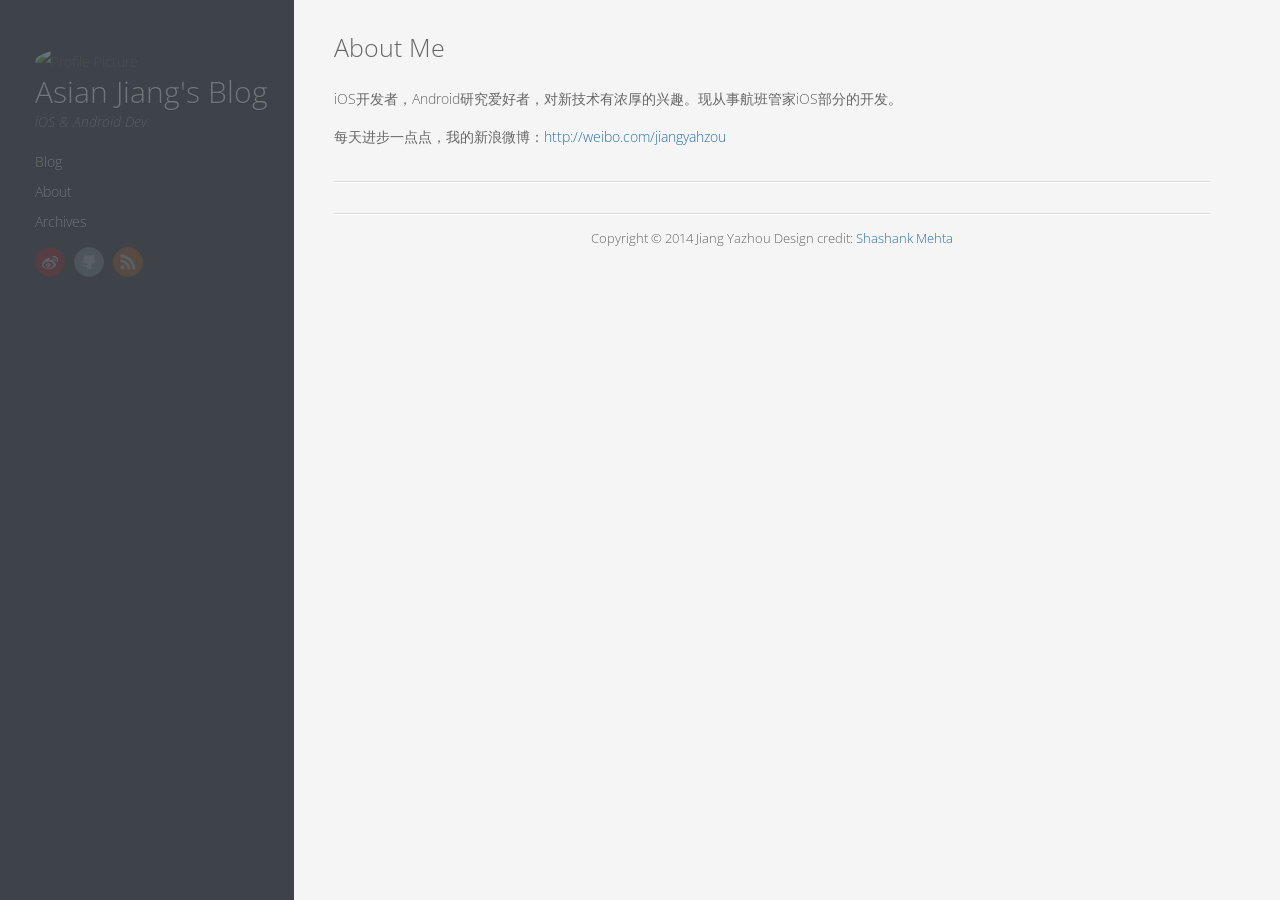
==== about/index.html @ 2e79baa0 "搭建blog" ====
<!DOCTYPE HTML>
<html>
<head>
	<meta charset="utf-8">
	<title>About me - Asian Jiang's Blog</title>
	<meta name="author" content="Jiang Yazhou">

	
	<meta name="description" content="iOS开发者，Android研究爱好者，对新技术有浓厚的兴趣。现从事航班管家iOS部分的开发。 每天进步一点点，我的新浪微博：http://weibo.com/jiangyahzou
">
	

  <!-- http://t.co/dKP3o1e -->
  <meta name="HandheldFriendly" content="True">
  <meta name="MobileOptimized" content="320">
  <meta name="viewport" content="width=device-width, initial-scale=1">

	<link href="/atom.xml" rel="alternate" title="Asian Jiang's Blog" type="application/atom+xml">
	
	<link rel="canonical" href="http://jiangyazhou.github.com/about/">
	<link href="/favicon.png" rel="shortcut icon">
	<link href="/stylesheets/screen.css" media="screen, projection" rel="stylesheet" type="text/css">
	<!--[if lt IE 9]><script src="//html5shiv.googlecode.com/svn/trunk/html5.js"></script><![endif]-->
	<script src="//ajax.googleapis.com/ajax/libs/jquery/1.7.2/jquery.min.js"></script>
	<link href='http://fonts.googleapis.com/css?family=Open+Sans:400italic,400,700' rel='stylesheet' type='text/css'>
	
</head>


<body>
	<div class="container">
		<div class="left-col">
			<div class="intrude-less">
			<header id="header" class="inner"><div class="profilepic">	
	<script src="/javascripts/md5.js"></script>
	<script type="text/javascript">
		document.write("<img src='http://www.gravatar.com/avatar/" + MD5("359675594@qq.com") + "?s=160' alt='Profile Picture' style='width: 160px;' />");
	</script>
</div>
<h1><a href="/">Asian Jiang's Blog</a></h1>
<p class="subtitle">iOS & Android Dev.</p>
<nav id="main-nav"><ul class="main">
    <li><a href="/">Blog</a></li>
    <li><a href="/about">About</a></li>
    <li><a href="/blog/archives">Archives</a></li>
</ul></nav>
<nav id="sub-nav">
	<div class="social">
		
		<a class="weibo" href="http://www.weibo.com/jiangyazhou" title="Weibo">Weibo</a>
		
		
		
		
		
		<a class="github" href="https://github.com/jiangyazhou" title="GitHub">GitHub</a>
		
		
		
		
		
		
		
		<a class="rss" href="/atom.xml" title="RSS">RSS</a>
		
	</div>
</nav>

</header>				
			</div>
		</div>	
		<div class="mid-col">
			
				
			
			<div class="mid-col-container">
				<div id="content" class="inner"><article class="page">
    
    <h1 class="title">About Me</h1>
    
    <div class="entry-content"><p>iOS开发者，Android研究爱好者，对新技术有浓厚的兴趣。现从事航班管家iOS部分的开发。</p>

<p>每天进步一点点，我的新浪微博：<a href="http://weibo.com/jiangyahzou">http://weibo.com/jiangyahzou</a></p>
</div>
</article>

	<div class="share">
	<div class="addthis_toolbox addthis_default_style addthis_16x16_style">
	
	<a class="addthis_button_sinaweibo"></a>
	
	
	
	<a class="addthis_button_twitter"></a>
	
	
	
	<a class="addthis_button_compact"></a>
	<a class="addthis_counter addthis_bubble_style"></a>
	</div>
  <script type="text/javascript" src="http://s7.addthis.com/js/300/addthis_widget.js#pubid="></script>
</div>



</div>
			</div>
			<footer id="footer" class="inner">Copyright &copy; 2014

    Jiang Yazhou


Design credit: <a href="http://shashankmehta.in/archive/2012/greyshade.html">Shashank Mehta</a></footer>
			<script src="/javascripts/slash.js"></script>
<script src="/javascripts/jquery.fancybox.pack.js"></script>
<script type="text/javascript">
(function($){
	$('.fancybox').fancybox();
})(jQuery);
</script> <!-- Delete or comment this line to disable Fancybox -->






		</div>
	</div>
</body>
</html>
---- stylesheets/screen.css ----
@font-face{font-family:'FontAwesome';src:url("/font/fontawesome-webfont.eot");src:url("/font/fontawesome-webfont.eot?#iefix") format("embedded-opentype"),url("/font/fontawesome-webfont.woff") format("woff"),url("/font/fontawesome-webfont.ttf") format("truetype"),url("/font/fontawesome-webfont.svgz#FontAwesomeRegular") format("svg"),url("/font/fontawesome-webfont.svg#FontAwesomeRegular") format("svg");font-weight:normal;font-style:normal}*{margin:0;padding:0}body{font-family:"HelveticaNeue-Light","Helvetica Neue Light","Helvetica Neue",Helvetica,Arial,sans-serif;font-weight:300;font-size:14px;background:#eee;color:#666}@media screen and (max-width: 1040px){body{margin:0 20px}}@media screen and (max-width: 600px){body{font-size:13px}}h1{font-size:1.8em}h2{font-size:1.5em}h3{font-size:1.3em}a{text-decoration:none;outline-width:0;color:#258fb8}.basic-alignment.left,article .entry-content img.left,article .entry-content video.left{float:left;margin-right:1.5em}.basic-alignment.right,article .entry-content img.right,article .entry-content video.right{float:right;margin-left:1.5em}.basic-alignment.center,article .entry-content img.center,article .entry-content video.center{display:block;margin:0 auto 1.5em}.basic-alignment.left,article .entry-content img.left,article .entry-content video.left,.basic-alignment.right,article .entry-content img.right,article .entry-content video.right{margin-bottom:.8em}.alignleft{float:left}.alignright{float:right}.clearfix{*zoom:1}.clearfix:after{content:"";display:table;clear:both}.inner{width:1000px;margin:0 auto}@media screen and (max-width: 1040px){.inner{width:100%}}.pullquote-right:before,.pullquote-left:before{padding:0;border:none;content:attr(data-pullquote);float:right;width:45%;margin:.5em 0 1em 1.5em;position:relative;top:7px;font-size:1.4em;line-height:1.45em}.pullquote-left:before{float:left;margin:.5em 1.5em 1em 0}#header{height:30px;padding:30px 0;border-bottom:1px solid #ddd;line-height:30px}@media screen and (max-width: 1040px){#header{height:auto;position:relative;padding-bottom:10px}}#header a{color:#666;-webkit-transition:color 0.3s;-moz-transition:color 0.3s;-o-transition:color 0.3s;transition:color 0.3s}#header a:hover{color:#258fb8}#header h1{float:left;font-weight:300;font-size:30px}@media screen and (max-width: 1040px){#header h1{float:none}}#main-nav{float:left;margin-left:30px}@media screen and (max-width: 1040px){#main-nav{float:none;margin-left:0;margin-top:15px}}@media screen and (max-width: 600px){#main-nav>ul{display:none}}#main-nav>ul>li{margin-left:50px;display:-moz-inline-stack;display:inline-block;vertical-align:middle;*vertical-align:auto;zoom:1;*display:inline}@media screen and (max-width: 1040px){#main-nav>ul>li{margin-left:0;margin-right:50px}#main-nav>ul>li:last-of-type{margin-right:0}}#main-nav>ul>li:hover>a{color:#258fb8}#main-nav>ul>li>a{padding:38px 0;margin-top:-38px}#main-nav>ul>li>a:after{content:"\f078";color:#ccc;font:12px FontAwesome;padding-left:10px}#main-nav>ul>li>a:only-child:after{content:""}@media screen and (max-width: 1040px){#main-nav>ul>li>a{padding:18px 0}}#main-nav>ul ul{position:absolute;top:60px;left:-15px;z-index:10;white-space:nowrap;background:#ddd;border:1px solid #ccc;list-style:none;display:none;-webkit-box-shadow:0 4px 8px rgba(0,0,0,0.1);-moz-box-shadow:0 4px 8px rgba(0,0,0,0.1);box-shadow:0 4px 8px rgba(0,0,0,0.1);-webkit-border-radius:0 0 5px 5px;-moz-border-radius:0 0 5px 5px;-ms-border-radius:0 0 5px 5px;-o-border-radius:0 0 5px 5px;border-radius:0 0 5px 5px}@media screen and (max-width: 1040px){#main-nav>ul ul{top:40px}}#main-nav>ul ul ul{-webkit-border-radius:0 5px 5px 5px;-moz-border-radius:0 5px 5px 5px;-ms-border-radius:0 5px 5px 5px;-o-border-radius:0 5px 5px 5px;border-radius:0 5px 5px 5px}#main-nav>ul ul li{border-top:1px solid #eee;border-bottom:1px solid #ccc}#main-nav>ul ul li:hover{background:#d5d5d5}#main-nav>ul ul li:first-of-type{border-top:none}#main-nav>ul ul li:first-of-type ul{-webkit-border-radius:0 0 5px 5px;-moz-border-radius:0 0 5px 5px;-ms-border-radius:0 0 5px 5px;-o-border-radius:0 0 5px 5px;border-radius:0 0 5px 5px}#main-nav>ul ul li:last-of-type{border-bottom:none}#main-nav>ul ul li>a{display:block;padding:5px 15px}#main-nav>ul ul li>a:after{content:"\f054";color:#999;font:12px FontAwesome;padding-left:10px}#main-nav>ul ul li>a:hover{color:#666}#main-nav>ul ul li>a:only-child:after{content:""}#main-nav>ul ul ul{top:0;left:100%}#main-nav>ul li{position:relative}#main-nav>ul li:hover>ul{display:block}#main-nav select{display:none;margin-bottom:10px}@media screen and (max-width: 600px){#main-nav select{display:block}}#mobile-nav{display:none;height:37px;position:relative}@media screen and (max-width: 600px){#mobile-nav{display:block}}#mobile-nav a{display:block}#mobile-nav .button{cursor:pointer}#mobile-nav .container{display:none}#mobile-nav .menu{position:relative;width:100%}#mobile-nav .menu .button{background:#f2f2f2;border:1px solid #ddd;color:#999;padding:0 60px 0 10px;position:relative;-webkit-border-radius:5px;-moz-border-radius:5px;-ms-border-radius:5px;-o-border-radius:5px;border-radius:5px}#mobile-nav .menu .button:hover{color:#999}#mobile-nav .menu .button.on{color:#666;-webkit-border-radius:5px 5px 5px 0;-moz-border-radius:5px 5px 5px 0;-ms-border-radius:5px 5px 5px 0;-o-border-radius:5px 5px 5px 0;border-radius:5px 5px 5px 0}#mobile-nav .menu .button.on:before{content:"\f077"}#mobile-nav .menu .button:before{content:"\f078";color:#ddd;font:16px FontAwesome;line-height:30px;position:absolute;top:0;right:40px}#mobile-nav .menu .container{background:#f2f2f2;border:1px solid #ddd;border-top:none;position:absolute;top:31px;z-index:1;-webkit-border-radius:0 0 5px 5px;-moz-border-radius:0 0 5px 5px;-ms-border-radius:0 0 5px 5px;-o-border-radius:0 0 5px 5px;border-radius:0 0 5px 5px}#mobile-nav .menu .container ul{list-style:none}#mobile-nav .menu .container ul ul{margin-left:20px}#mobile-nav .menu .container a{padding:0 10px}#mobile-nav .search{position:absolute;top:0;right:0}#mobile-nav .search .button{background:#ddd;width:30px;height:30px;position:absolute;top:1px;right:-1px;-webkit-border-radius:0 5px 5px 0;-moz-border-radius:0 5px 5px 0;-ms-border-radius:0 5px 5px 0;-o-border-radius:0 5px 5px 0;border-radius:0 5px 5px 0}#mobile-nav .search .button:before{content:"\f002";color:#f2f2f2;font:20px FontAwesome;line-height:30px;position:absolute;top:0;left:7px}#mobile-nav .search .button.on{background:#ccc}#mobile-nav .search .button.on:before{content:"\f00d"}#mobile-nav .search .container{position:absolute;right:51px;z-index:1}#mobile-nav .search input[type="text"]{background:#fff;border:1px solid #ddd;border-right:none;color:#999;font:13px "HelveticaNeue-Light","Helvetica Neue Light","Helvetica Neue",Helvetica,Arial,sans-serif;height:30px;width:100%;padding:0 10px;-webkit-border-radius:5px 0 0 5px;-moz-border-radius:5px 0 0 5px;-ms-border-radius:5px 0 0 5px;-o-border-radius:5px 0 0 5px;border-radius:5px 0 0 5px}@media screen and (max-width: 1040px){#sub-nav{position:absolute;top:30px;right:0}}@media screen and (max-width: 600px){#sub-nav{display:none}}#sub-nav .search{float:left;margin-top:1px;position:relative}@media screen and (max-width: 1040px){#sub-nav .search{float:none;margin-top:15px}}#sub-nav .search:before{content:"\f002";color:#ccc;font:18px FontAwesome;line-height:30px;position:absolute;top:0;right:125px}#sub-nav .search input[type="text"]{background:#f2f2f2;color:#999;border:1px solid #ddd;font:13px "HelveticaNeue-Light","Helvetica Neue Light","Helvetica Neue",Helvetica,Arial,sans-serif;padding:6px 15px 6px 35px;width:100px;-webkit-transition:0.3s;-moz-transition:0.3s;-o-transition:0.3s;transition:0.3s;-webkit-border-radius:15px;-moz-border-radius:15px;-ms-border-radius:15px;-o-border-radius:15px;border-radius:15px}#sub-nav .search input[type="text"]:focus,#sub-nav .search input[type="text"]:active{background:#fff;border-top:1px solid #ccc;color:#666;outline:none}#sub-nav .social{float:left;margin-right:15px}@media screen and (max-width: 1040px){#sub-nav .social{float:none;margin-right:0}#sub-nav .social a:last-of-type{margin-right:0}}#sub-nav .social a{-webkit-border-radius:50%;-moz-border-radius:50%;-ms-border-radius:50%;-o-border-radius:50%;border-radius:50%;display:-moz-inline-stack;display:inline-block;vertical-align:middle;*vertical-align:auto;zoom:1;*display:inline;text-indent:-9999px;margin-right:5px;margin-bottom:15px;opacity:0.5;width:28px;height:28px;-webkit-transition:0.3s;-moz-transition:0.3s;-o-transition:0.3s;transition:0.3s}#sub-nav .social a:hover{opacity:1}#sub-nav .social a.weibo{background:url('/images/social/weibo.png?1394809628') center no-repeat #e32529;border:1px solid #e32529}#sub-nav .social a.weibo:hover{border:1px solid #bd181c}#sub-nav .social a.dribbble{background:url('/images/social/dribbble.png?1394809628') center no-repeat #c5376d;border:1px solid #c5376d}#sub-nav .social a.dribbble:hover{border:1px solid #9d2c57}#sub-nav .social a.facebook{background:url('/images/social/facebook.png?1394809628') center no-repeat #3b5998;border:1px solid #3B5998}#sub-nav .social a.facebook:hover{border:1px solid #2d4373}#sub-nav .social a.google{background:url('/images/social/google.png?1394809628') center no-repeat #c83d20;border:1px solid #C83D20}#sub-nav .social a.google:hover{border:1px solid #9c3019}#sub-nav .social a.twitter{background:url('/images/social/twitter.png?1394809628') center no-repeat #55cff8;border:1px solid #55CFF8}#sub-nav .social a.twitter:hover{border:1px solid #24c1f6}#sub-nav .social a.github{background:url('/images/social/github.png?1394809628') center no-repeat #afb6ca;border:1px solid #afb6ca}#sub-nav .social a.github:hover{border:1px solid #909ab6}#sub-nav .social a.linkedin{background:url('/images/social/linkedin.png?1394809628') center no-repeat #005a87;border:1px solid #005A87}#sub-nav .social a.linkedin:hover{border:1px solid #003854}#sub-nav .social a.pinterest{background:url('/images/social/pinterest.png?1394809628') center no-repeat #be4037;border:1px solid #be4037}#sub-nav .social a.pinterest:hover{border:1px solid #96332c}#sub-nav .social a.delicious{background:url('/images/social/delicious.png?1394809628') center no-repeat #3271cb;border:1px solid #3271cb}#sub-nav .social a.delicious:hover{border:1px solid #285aa2}#sub-nav .social a.pinboard{background:url('/images/social/pinboard.png?1394809628') center no-repeat #0066c8;border:1px solid #3a729f}#sub-nav .social a.pinboard:hover{border:1px solid #0052cc}#sub-nav .social a.rss{background:url('/images/social/rss.png?1394809628') center no-repeat #ef7522;border:1px solid #EF7522}#sub-nav .social a.rss:hover{border:1px solid #cf5d0f}#pagenavi{padding:20px 0;height:20px;line-height:20px;position:relative;border-top:1px solid #fff;border-bottom:1px solid #ddd}#pagenavi a:hover{text-decoration:underline}#pagenavi .prev,#pagenavi .next{position:absolute}#pagenavi .prev{padding-left:30px;left:0}#pagenavi .prev:before{content:"\f060";font:1.3em FontAwesome;position:absolute;left:0}#pagenavi .next{padding-right:30px;right:0}#pagenavi .next:before{content:"\f061";font:1.3em FontAwesome;position:absolute;right:0}#pagenavi .center{text-align:center;width:100%;display:block}@media screen and (max-width: 400px){#pagenavi .center{display:none}}article{border-bottom:1px solid #ddd;border-top:1px solid #fff;padding:30px 0;position:relative}@media screen and (max-width: 800px){article{padding-bottom:15px}}@media screen and (max-width: 600px){article{padding:15px 0}}article h1.title{font-weight:300;line-height:35px;margin-bottom:20px}article h1.title a{color:#666}article .entry-content{line-height:2;text-align:justify}article .entry-content a:hover{text-decoration:underline}article .entry-content .more-link{display:block;margin-top:16px;padding-left:30px;position:relative}article .entry-content .more-link:before{content:"\f061";font:1.3em FontAwesome;line-height:1.6em;position:absolute;left:0}article .entry-content p,article .entry-content blockquote,article .entry-content ul,article .entry-content ol,article .entry-content dl,article .entry-content table,article .entry-content iframe,article .entry-content h1,article .entry-content h2,article .entry-content h3,article .entry-content h4,article .entry-content h5,article .entry-content h6,article .entry-content .video-container{margin-top:10px}article .entry-content ul,article .entry-content ol,article .entry-content dl{margin-left:20px}article .entry-content ul ul,article .entry-content ul ol,article .entry-content ul dl,article .entry-content ol ul,article .entry-content ol ol,article .entry-content ol dl,article .entry-content dl ul,article .entry-content dl ol,article .entry-content dl dl{margin-top:0}article .entry-content strong{font-weight:bold}article .entry-content em{font-style:italic}article .entry-content p{margin-top:10px}article .entry-content h2{font-weight:300;border-bottom:1px solid #ddd;position:relative}article .entry-content h2:before{content:"";position:absolute;bottom:-2px;border-bottom:1px solid #fff;width:100%}article .entry-content img,article .entry-content video{max-width:100%;height:auto}article .entry-content blockquote{background:#ddd;border-left:5px solid #ccc;padding:15px 20px;margin-top:10px}article .entry-content blockquote>p:first-of-type{margin-top:0}article .entry-content iframe{border:none}article .entry-content table{background:#ddd;border:1px solid #ccc;border-spacing:0;margin-top:10px}article .entry-content table th{background:#ccc;padding:0 15px}article .entry-content table td{text-align:center}article .entry-content table tr:nth-of-type(2n){background:#d5d5d5}article .entry-content .caption{display:block;font-size:0.9em;color:#999;padding-left:25px;position:relative}article .entry-content .caption:before{content:"\f040";color:#ccc;font:1.3em FontAwesome;line-height:1.6em;position:absolute;left:0}article .entry-content .video-container{position:relative;padding-bottom:56.25%;padding-top:30px;height:0;overflow:hidden}article .entry-content .video-container iframe,article .entry-content .video-container object,article .entry-content .video-container embed{position:absolute;top:0;left:0;width:100%;height:100%;margin-top:0}.share{padding:15px 0;border-top:1px solid #fff;border-bottom:1px solid #ddd}.post h1.title,.post .entry-content{margin-left:200px}@media screen and (max-width: 800px){.post h1.title,.post .entry-content{margin-left:0}}.post .meta{position:absolute;top:85px;line-height:2;font-size:0.9em;color:#999;width:170px}@media screen and (max-width: 800px){.post .meta{margin-top:15px;position:static;width:auto}}.post .meta a{color:#999;-webkit-transition:0.3s;-moz-transition:0.3s;-o-transition:0.3s;transition:0.3s}.post .meta a:hover{color:#666}.post .meta .date,.post .meta .tags,.post .meta .comments{padding-left:30px;position:relative}.post .meta .date:before,.post .meta .tags:before,.post .meta .comments:before{color:#ccc;font:1.3em FontAwesome;line-height:1.6em;position:absolute;left:0}@media screen and (max-width: 800px){.post .meta .date,.post .meta .tags,.post .meta .comments{display:-moz-inline-stack;display:inline-block;vertical-align:middle;*vertical-align:auto;zoom:1;*display:inline;margin-right:30px}}.post .meta .date:before{content:"\f073"}.post .meta .tags:before{content:"\f02c"}.post .meta .comments:before{content:"\f075"}.post hr{height:0;margin-top:20px;margin-bottom:20px;border-left:0;border-right:0;border-top:1px solid #DDD;border-bottom:1px solid #FFF}.archives{position:relative}.archives:last-of-type:before{content:"";position:absolute;bottom:0;width:200px;border-top:1px solid #ddd}.archives .year{line-height:35px;width:200px;position:absolute;top:0;padding-top:15px;border-top:1px solid #fff}.archives .year:before{content:"";position:absolute;top:-2px;width:100%;border-top:1px solid #ddd}@media screen and (max-width: 600px){.archives .year{position:relative;width:100%}}.archives article{margin-left:200px;padding:15px 0}@media screen and (max-width: 600px){.archives article{margin-left:0}.archives article:first-of-type{border-top:none;padding-top:30px}}.archives article .title{margin-bottom:0}.archives article .meta{color:#999;font-size:0.9em;line-height:2;margin-top:15px}@media screen and (max-width: 600px){.archives article .meta{display:none}}.archives article .meta span{margin-right:30px;display:-moz-inline-stack;display:inline-block;vertical-align:middle;*vertical-align:auto;zoom:1;*display:inline}.archives article .meta span:before{color:#ccc;font:1.3em FontAwesome;padding-right:10px}.archives article .meta a{color:#999;-webkit-transition:0.3s;-moz-transition:0.3s;-o-transition:0.3s;transition:0.3s}.archives article .meta a:hover{color:#666}.archives article .meta .date:before{content:"\f073"}.archives article .meta .tags:before{content:"\f02c"}.archives article .meta .comments:before{content:"\f075";padding-right:10px}#comment{padding:30px 0;border-top:1px solid #fff;border-bottom:1px solid #ddd}#comment h1.title{font-size:25px;font-weight:300;line-height:35px;margin-bottom:20px}footer{padding:15px 0;border-top:1px solid #fff;text-align:center;font-size:0.9em}article code,article pre{background:#ddd;border:1px solid #ccc;font-family:Menlo,Monaco,"Andale Mono","lucida console","Courier New",monospace}article code{font-size:0.9em;padding:1px 3px;margin:0 3px;-webkit-border-radius:5px;-moz-border-radius:5px;-ms-border-radius:5px;-o-border-radius:5px;border-radius:5px}article pre{font-size:1 / 0.9em;line-height:1.5;margin-top:10px;padding:5px 15px;overflow-x:auto;-webkit-border-radius:5px;-moz-border-radius:5px;-ms-border-radius:5px;-o-border-radius:5px;border-radius:5px}article pre code{background:none;border:none;padding:0;margin:0;-webkit-border-radius:0;-moz-border-radius:0;-ms-border-radius:0;-o-border-radius:0;border-radius:0}figure.code{background:#ddd;border:1px solid #ccc;margin-top:10px;padding:5px 15px;-webkit-border-radius:5px;-moz-border-radius:5px;-ms-border-radius:5px;-o-border-radius:5px;border-radius:5px}figure.code figcaption{font-size:0.9em;position:relative}figure.code figcaption span{margin:-5px -15px 0;padding:5px 15px;display:block;background:-webkit-gradient(linear, 50% 0%, 50% 100%, color-stop(0%, #cccccc), color-stop(100%, #dddddd));background:-webkit-linear-gradient(top, #cccccc,#dddddd);background:-moz-linear-gradient(top, #cccccc,#dddddd);background:-o-linear-gradient(top, #cccccc,#dddddd);background:linear-gradient(top, #cccccc,#dddddd)}figure.code figcaption span:empty{display:none}figure.code figcaption a{position:absolute;top:5px;right:0}figure.code code,figure.code pre{background:none;border:none;padding:0;margin:0;-webkit-border-radius:0;-moz-border-radius:0;-ms-border-radius:0;-o-border-radius:0;border-radius:0}figure.code .highlight{overflow-x:auto}figure.code .line-numbers{border-right:1px solid #ccc;font-family:Menlo,Monaco,"Andale Mono","lucida console","Courier New",monospace;padding-right:15px;text-align:right}figure.code table{border:none;text-align:left;margin-top:0}figure.code table td{text-align:left}figure.code td.code{width:100%;padding-left:15px}.entry-content .gist{background:#ddd;color:#666;padding:30px 15px 5px;margin-top:10px;border:1px solid #ccc;position:relative;overflow:hidden;-webkit-border-radius:5px;-moz-border-radius:5px;-ms-border-radius:5px;-o-border-radius:5px;border-radius:5px}.entry-content .gist .gist-file{margin:0}.entry-content .gist .gist-file .gist-data{background:none;border:none}.entry-content .gist .gist-file .gist-data pre{font:0.9em Menlo,Monaco,"Andale Mono","lucida console","Courier New",monospace;line-height:1.5}.entry-content .gist .gist-file .gist-meta{font:300 0.9em "HelveticaNeue-Light","Helvetica Neue Light","Helvetica Neue",Helvetica,Arial,sans-serif;line-height:1.5;margin:0 -16px -6px;padding:5px 15px;background:-webkit-gradient(linear, 50% 0%, 50% 100%, color-stop(0%, #dddddd), color-stop(100%, #cccccc));background:-webkit-linear-gradient(top, #dddddd,#cccccc);background:-moz-linear-gradient(top, #dddddd,#cccccc);background:-o-linear-gradient(top, #dddddd,#cccccc);background:linear-gradient(top, #dddddd,#cccccc)}.entry-content .gist .gist-file .gist-meta a{color:#258fb8}.entry-content .gist .gist-file .gist-meta a:first-of-type{position:absolute;top:5px;right:15px;z-index:1}.entry-content .gist .gist-file .gist-meta a:nth-of-type(2){position:absolute;top:0;left:0;padding:5px 15px;width:100%;background:-webkit-gradient(linear, 50% 0%, 50% 100%, color-stop(0%, #cccccc), color-stop(100%, #dddddd));background:-webkit-linear-gradient(top, #cccccc,#dddddd);background:-moz-linear-gradient(top, #cccccc,#dddddd);background:-o-linear-gradient(top, #cccccc,#dddddd);background:linear-gradient(top, #cccccc,#dddddd)}figure.code .c,.gist-highlight .c{color:#93a1a1 !important;font-style:italic !important}figure.code .cm,.gist-highlight .cm{color:#93a1a1 !important;font-style:italic !important}figure.code .cp,.gist-highlight .cp{color:#93a1a1 !important;font-style:italic !important}figure.code .c1,.gist-highlight .c1{color:#93a1a1 !important;font-style:italic !important}figure.code .cs,.gist-highlight .cs{color:#93a1a1 !important;font-weight:bold !important;font-style:italic !important}figure.code .err,.gist-highlight .err{color:#dc322f !important;background:none !important}figure.code .k,.gist-highlight .k{color:#cb4b16 !important}figure.code .o,.gist-highlight .o{color:#586e75 !important;font-weight:bold !important}figure.code .p,.gist-highlight .p{color:#586e75 !important}figure.code .ow,.gist-highlight .ow{color:#2aa198 !important;font-weight:bold !important}figure.code .gd,.gist-highlight .gd{color:#586e75 !important;background-color:#f4c5b6 !important;display:inline-block}figure.code .gd .x,.gist-highlight .gd .x{color:#586e75 !important;background-color:#f1b1a4 !important;display:inline-block}figure.code .ge,.gist-highlight .ge{color:#586e75 !important;font-style:italic !important}figure.code .gh,.gist-highlight .gh{color:#93a1a1 !important}figure.code .gi,.gist-highlight .gi{color:#586e75 !important;background-color:#e5e3b5 !important;display:inline-block}figure.code .gi .x,.gist-highlight .gi .x{color:#586e75 !important;background-color:#cdd088 !important;display:inline-block}figure.code .gs,.gist-highlight .gs{color:#586e75 !important;font-weight:bold !important}figure.code .gu,.gist-highlight .gu{color:#6c71c4 !important}figure.code .kc,.gist-highlight .kc{color:#859900 !important;font-weight:bold !important}figure.code .kd,.gist-highlight .kd{color:#268bd2 !important}figure.code .kp,.gist-highlight .kp{color:#cb4b16 !important;font-weight:bold !important}figure.code .kr,.gist-highlight .kr{color:#d33682 !important;font-weight:bold !important}figure.code .kt,.gist-highlight .kt{color:#2aa198 !important}figure.code .n,.gist-highlight .n{color:#268bd2 !important}figure.code .na,.gist-highlight .na{color:#268bd2 !important}figure.code .nb,.gist-highlight .nb{color:#859900 !important}figure.code .nc,.gist-highlight .nc{color:#d33682 !important}figure.code .no,.gist-highlight .no{color:#b58900 !important}figure.code .nl,.gist-highlight .nl{color:#859900 !important}figure.code .ne,.gist-highlight .ne{color:#268bd2 !important;font-weight:bold !important}figure.code .nf,.gist-highlight .nf{color:#268bd2 !important;font-weight:bold !important}figure.code .nn,.gist-highlight .nn{color:#b58900 !important}figure.code .nt,.gist-highlight .nt{color:#268bd2 !important;font-weight:bold !important}figure.code .nx,.gist-highlight .nx{color:#b58900 !important}figure.code .vg,.gist-highlight .vg{color:#268bd2 !important}figure.code .vi,.gist-highlight .vi{color:#268bd2 !important}figure.code .nv,.gist-highlight .nv{color:#268bd2 !important}figure.code .mf,.gist-highlight .mf{color:#2aa198 !important}figure.code .m,.gist-highlight .m{color:#2aa198 !important}figure.code .mh,.gist-highlight .mh{color:#2aa198 !important}figure.code .mi,.gist-highlight .mi{color:#2aa198 !important}figure.code .s,.gist-highlight .s{color:#2aa198 !important}figure.code .sd,.gist-highlight .sd{color:#2aa198 !important}figure.code .s2,.gist-highlight .s2{color:#2aa198 !important}figure.code .se,.gist-highlight .se{color:#dc322f !important}figure.code .si,.gist-highlight .si{color:#268bd2 !important}figure.code .sr,.gist-highlight .sr{color:#2aa198 !important}figure.code .s1,.gist-highlight .s1{color:#2aa198 !important}#banner{color:#999;padding:30px 0;line-height:30px;text-align:center;position:relative;display:none;border-top:1px solid #fff;border-bottom:1px solid #ddd}#banner:hover a{color:#258fb8}#banner a{color:#999;-webkit-transition:0.3s;-moz-transition:0.3s;-o-transition:0.3s;transition:0.3s}#banner a:hover{text-decoration:underline}#banner small{position:absolute;right:0;bottom:0}#banner .loading{background:url('/images/loading_pacman.gif?1394809628') center no-repeat;text-indent:-9999px}#banner .container{height:30px;overflow:hidden;position:relative;display:none}#banner .container .feed{list-style:none;position:absolute;top:0;width:100%}#banner .container .feed li{position:relative}#banner .container .feed li small{position:absolute;right:0}/* fancyBox v2.0.6 fancyapps.com | fancyapps.com/fancybox/#license */.fancybox-tmp iframe,.fancybox-tmp object{vertical-align:top;padding:0;margin:0}.fancybox-wrap{position:absolute;top:0;left:0;z-index:8020}.fancybox-skin{position:relative;padding:0;margin:0;background:#f9f9f9;color:#444;text-shadow:none;-webkit-border-radius:4px;-moz-border-radius:4px;-ms-border-radius:4px;-o-border-radius:4px;border-radius:4px}.fancybox-opened{z-index:8030}.fancybox-opened .fancybox-skin{-webkit-box-shadow:0 10px 25px rgba(0,0,0,0.5);-moz-box-shadow:0 10px 25px rgba(0,0,0,0.5);box-shadow:0 10px 25px rgba(0,0,0,0.5)}.fancybox-outer,.fancybox-inner{padding:0;margin:0;position:relative;outline:none}.fancybox-inner{overflow:hidden}.fancybox-type-iframe .fancybox-inner{-webkit-overflow-scrolling:touch}.fancybox-error{color:#444;font:14px/20px "Helvetica Neue",Helvetica,Arial,sans-serif;margin:0;padding:10px}.fancybox-image,.fancybox-iframe{display:block;width:100%;height:100%;border:0;padding:0;margin:0;vertical-align:top}.fancybox-image{max-width:100%;max-height:100%}#fancybox-loading,.fancybox-close,.fancybox-prev span,.fancybox-next span{background-image:url('/images/fancybox/fancybox_sprite.png?1394809628')}#fancybox-loading{position:fixed;top:50%;left:50%;margin-top:-22px;margin-left:-22px;background-position:0 -108px;opacity:0.8;cursor:pointer;z-index:8020}#fancybox-loading div{width:44px;height:44px;background:url('/images/fancybox/fancybox_loading.gif?1394809628') center center no-repeat}.fancybox-close{position:absolute;top:-18px;right:-18px;width:36px;height:36px;cursor:pointer;z-index:8040}.fancybox-nav{position:absolute;top:0;width:40%;height:100%;cursor:pointer;background:transparent url('/images/fancybox/blank.gif?1394809628');-webkit-tap-highlight-color:rgba(0,0,0,0);z-index:8040}.fancybox-prev{left:0}.fancybox-next{right:0}.fancybox-nav span{position:absolute;top:50%;width:36px;height:34px;margin-top:-18px;cursor:pointer;z-index:8040;visibility:hidden}.fancybox-prev span{left:20px;background-position:0 -36px}.fancybox-next span{right:20px;background-position:0 -72px}.fancybox-nav:hover span{visibility:visible}.fancybox-tmp{position:absolute;top:-9999px;left:-9999px;padding:0;overflow:visible;visibility:hidden}#fancybox-overlay{position:absolute;top:0;left:0;overflow:hidden;display:none;z-index:8010;background:#000}#fancybox-overlay.overlay-fixed{position:fixed;bottom:0;right:0}.fancybox-title{visibility:hidden;font:normal 13px/20px "Helvetica Neue",Helvetica,Arial,sans-serif;position:relative;text-shadow:none;z-index:8050}.fancybox-opened .fancybox-title{visibility:visible}.fancybox-title-float-wrap{position:absolute;bottom:0;right:50%;margin-bottom:-35px;z-index:8030;text-align:center}.fancybox-title-float-wrap .child{display:inline-block;margin-right:-100%;padding:2px 20px;background:transparent;background:rgba(0,0,0,0.8);text-shadow:0 1px 2px #222;color:#FFF;font-weight:bold;line-height:24px;white-space:nowrap;-webkit-border-radius:15px;-moz-border-radius:15px;-ms-border-radius:15px;-o-border-radius:15px;border-radius:15px}.fancybox-title-outside-wrap{position:relative;margin-top:10px;color:#fff}.fancybox-title-inside-wrap{margin-top:10px}.fancybox-title-over-wrap{position:absolute;bottom:0;left:0;color:#fff;padding:10px;background:#000;background:rgba(0,0,0,0.8)}html{height:100%}body{background:#3D4349;font-family:"Open Sans", "HelveticaNeue-Light","Helvetica Neue Light","Helvetica Neue",Helvetica,Arial,sans-serif;height:100%}::selection,::-moz-selection,::-webkit-selection{background-color:#2571b8;color:#eee}#header{height:auto;border-bottom:none}#header .subtitle{color:#999;font-style:italic}#header #sub-nav{float:none;position:relative}#header #sub-nav .social{float:none}#header #sub-nav .search{float:none}#header #sub-nav .search .alignright{float:none}#header h1{float:none}#header #main-nav{float:none;margin-left:0px}#header #main-nav ul li{margin-left:0px;display:block}#header #main-nav ul li a{padding:0px 0px}.container{position:relative;min-height:100%}.container .credit-box{color:#AAA;font-size:.8em;position:fixed;bottom:20px;left:40px}.container .credit-box a{color:inherit;text-decoration:underline}.container .mid-col{position:absolute;right:0;min-height:100%;width:77%;background:whitesmoke}.container .mid-col #banner{width:100%}.container .mid-col #banner small{margin-right:70px}.container .mid-col footer.inner{text-align:center;margin:0px 70px 0px 40px;width:auto}.container .mid-col .mid-col-container{padding:0px 70px 0px 40px}.container .mid-col .mid-col-container #content{width:100%}.container .mid-col .mid-col-container #content article{border-top:none}.container .mid-col .mid-col-container #content article .title{margin-left:0px}.container .mid-col .mid-col-container #content article .entry-content{margin-left:0px}.container .mid-col .mid-col-container #content article .entry-content .gist .gist-file .gist-data .line_numbers{line-height:inherit}.container .mid-col .mid-col-container #content article .entry-content .gist .gist-file .gist-data pre{line-height:inherit}.container .mid-col .mid-col-container #content article .entry-content h2{font-size:1.3em;color:#574C4C;border-bottom:none}.container .mid-col .mid-col-container #content article .entry-content h2::before{border-bottom:none}.container .mid-col .mid-col-container #content article .entry-content blockquote{border-left:5px solid #2571b8;background:#FCFCFC}.container .mid-col .mid-col-container #content article .entry-content table{line-height:1.2em}.container .mid-col .mid-col-container #content article .entry-content table td{text-align:left}.container .mid-col .mid-col-container #content article .meta{position:relative;float:right;top:0px;color:#555;text-align:right;width:auto}.container .mid-col .mid-col-container #content article .meta .date::before{color:#555;position:relative;margin-right:10px}.container .mid-col .mid-col-container #content article .meta .tags::before{color:#999;position:relative;margin-right:10px}.container .mid-col .mid-col-container #content article h1.title a{color:#333;-webkit-transition:color 0.3s;-moz-transition:color 0.3s;-o-transition:color 0.3s;transition:color 0.3s}.container .mid-col .mid-col-container #content article h1.title a:hover{color:#2571b8;-webkit-transition:color 0.3s;-moz-transition:color 0.3s;-o-transition:color 0.3s;transition:color 0.3s}.container .mid-col footer{width:100%}.container .left-col:hover{opacity:1}.container .left-col{width:23%;position:fixed;opacity:.3;-webkit-transition:all .2s ease-in;-moz-transition:all .2s ease-in;-o-transition:all .2s ease-in;-ms-transition:all .2s ease-in;transition:all .2s ease-in;height:100%}.container .left-col .intrude-less{width:80%}.container .left-col #header{width:100%;padding:20% 0% 0% 15%}.container .left-col #header #main-nav{margin-top:10px}.container .left-col #header .profilepic img{border-radius:50%;-moz-border-radius:50%;-webkit-border-radius:50%}.container .left-col #header a{color:#EFEFEF;text-shadow:0 1px #333}.container .left-col #header a:hover{color:#2571b8}.container .left-col #header #sub-nav{margin-top:10px}.container .left-col #header #sub-nav .search::before{left:10px}.container .left-col #header #sub-nav .social{margin-bottom:10px}.archives .title{font-size:1.2em}.archives article .meta{line-height:1.5em;margin-top:0}.archives article .meta span::before{padding-right:0}a{color:#2571b8}a:hover{color:#2571b8}@media screen and (max-width: 1040px){body{margin:0 0}}@media screen and (max-width: 700px){.container .credit-box{display:none}.container .left-col{position:relative;width:100%;opacity:1}.container .left-col .intrude-less{margin:auto auto}.container .left-col #header{padding:40px 0px;text-align:center}.container .left-col #header #sub-nav{display:block}.container .left-col #header #main-nav ul{display:block}.container .left-col #header #main-nav ul li{display:inline;margin-right:10px}.container .mid-col{float:none;width:100%}.container .mid-col .mid-col-container{padding:15px 15px}.container .mid-col .mid-col-container #content article .meta{float:none}}
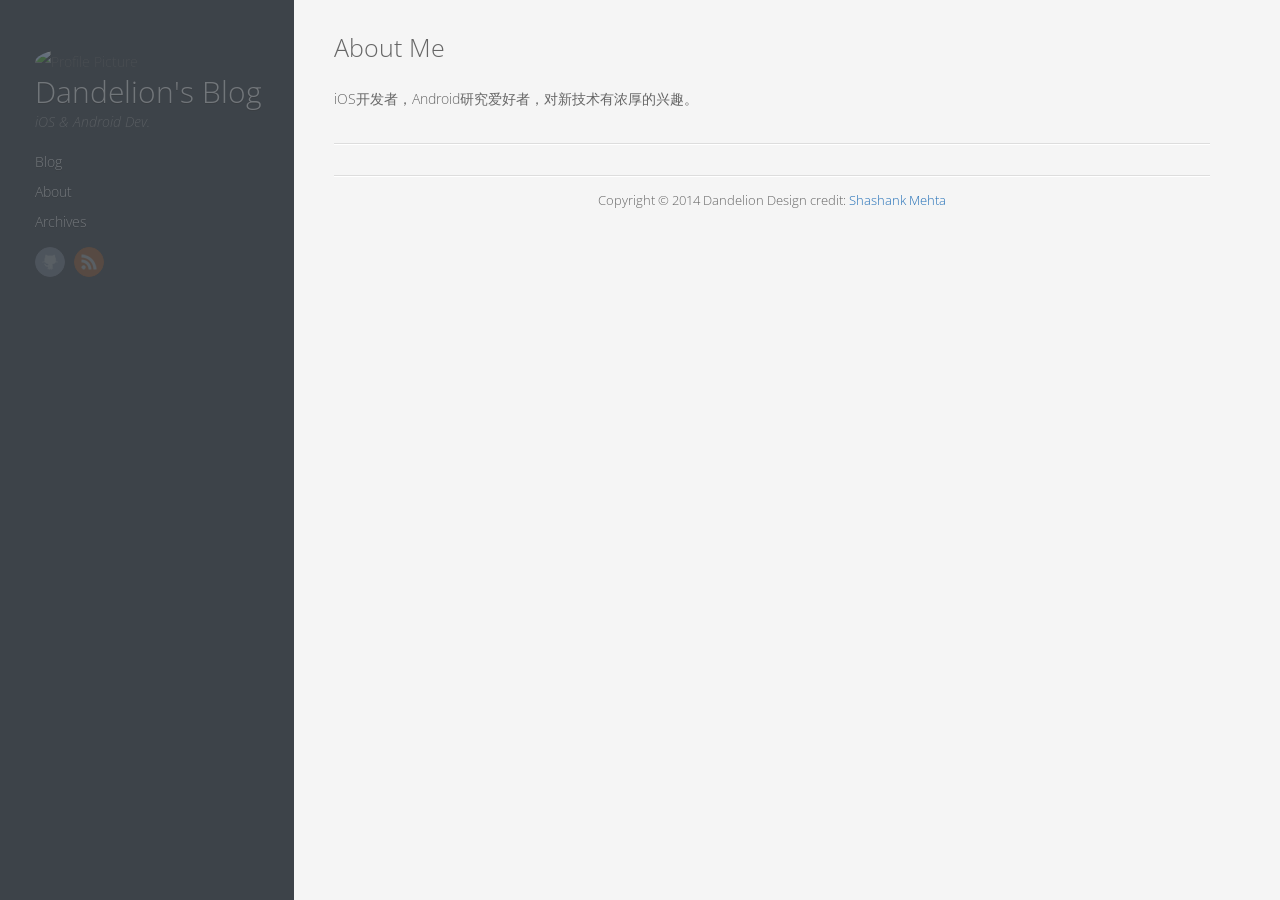
==== commit 3df8f6eb: "修改blog内容" ====
--- a/about/index.html
+++ b/about/index.html
@@ -3,11 +3,11 @@
 <html>
 <head>
 	<meta charset="utf-8">
-	<title>About me - Asian Jiang's Blog</title>
-	<meta name="author" content="Jiang Yazhou">
+	<title>About me - Dandelion's Blog</title>
+	<meta name="author" content="Dandelion">
 
 	
-	<meta name="description" content="iOS开发者，Android研究爱好者，对新技术有浓厚的兴趣。现从事航班管家iOS部分的开发。 每天进步一点点，我的新浪微博：http://weibo.com/jiangyahzou
+	<meta name="description" content="iOS开发者，Android研究爱好者，对新技术有浓厚的兴趣。现从事航班管家iOS部分的开发。 每天进步一点点
 ">
 	
 
@@ -16,9 +16,9 @@
   <meta name="MobileOptimized" content="320">
   <meta name="viewport" content="width=device-width, initial-scale=1">
 
-	<link href="/atom.xml" rel="alternate" title="Asian Jiang's Blog" type="application/atom+xml">
+	<link href="/atom.xml" rel="alternate" title="Dandelion's Blog" type="application/atom+xml">
 	
-	<link rel="canonical" href="http://jiangyazhou.github.com/about/">
+	<link rel="canonical" href="http://dandelionradio001.github.com/about/">
 	<link href="/favicon.png" rel="shortcut icon">
 	<link href="/stylesheets/screen.css" media="screen, projection" rel="stylesheet" type="text/css">
 	<!--[if lt IE 9]><script src="//html5shiv.googlecode.com/svn/trunk/html5.js"></script><![endif]-->
@@ -38,7 +38,7 @@
 		document.write("<img src='http://www.gravatar.com/avatar/" + MD5("359675594@qq.com") + "?s=160' alt='Profile Picture' style='width: 160px;' />");
 	</script>
 </div>
-<h1><a href="/">Asian Jiang's Blog</a></h1>
+<h1><a href="/">Dandelion's Blog</a></h1>
 <p class="subtitle">iOS & Android Dev.</p>
 <nav id="main-nav"><ul class="main">
     <li><a href="/">Blog</a></li>
@@ -48,13 +48,12 @@
 <nav id="sub-nav">
 	<div class="social">
 		
-		<a class="weibo" href="http://www.weibo.com/jiangyazhou" title="Weibo">Weibo</a>
 		
 		
 		
 		
 		
-		<a class="github" href="https://github.com/jiangyazhou" title="GitHub">GitHub</a>
+		<a class="github" href="https://github.com/dandelionradio001" title="GitHub">GitHub</a>
 		
 		
 		
@@ -79,9 +78,7 @@
     
     <h1 class="title">About Me</h1>
     
-    <div class="entry-content"><p>iOS开发者，Android研究爱好者，对新技术有浓厚的兴趣。现从事航班管家iOS部分的开发。</p>
-
-<p>每天进步一点点，我的新浪微博：<a href="http://weibo.com/jiangyahzou">http://weibo.com/jiangyahzou</a></p>
+    <div class="entry-content"><p>iOS开发者，Android研究爱好者，对新技术有浓厚的兴趣。</p>
 </div>
 </article>
 
@@ -108,7 +105,7 @@
 			</div>
 			<footer id="footer" class="inner">Copyright &copy; 2014
 
-    Jiang Yazhou
+    Dandelion
 
 
 Design credit: <a href="http://shashankmehta.in/archive/2012/greyshade.html">Shashank Mehta</a></footer>
